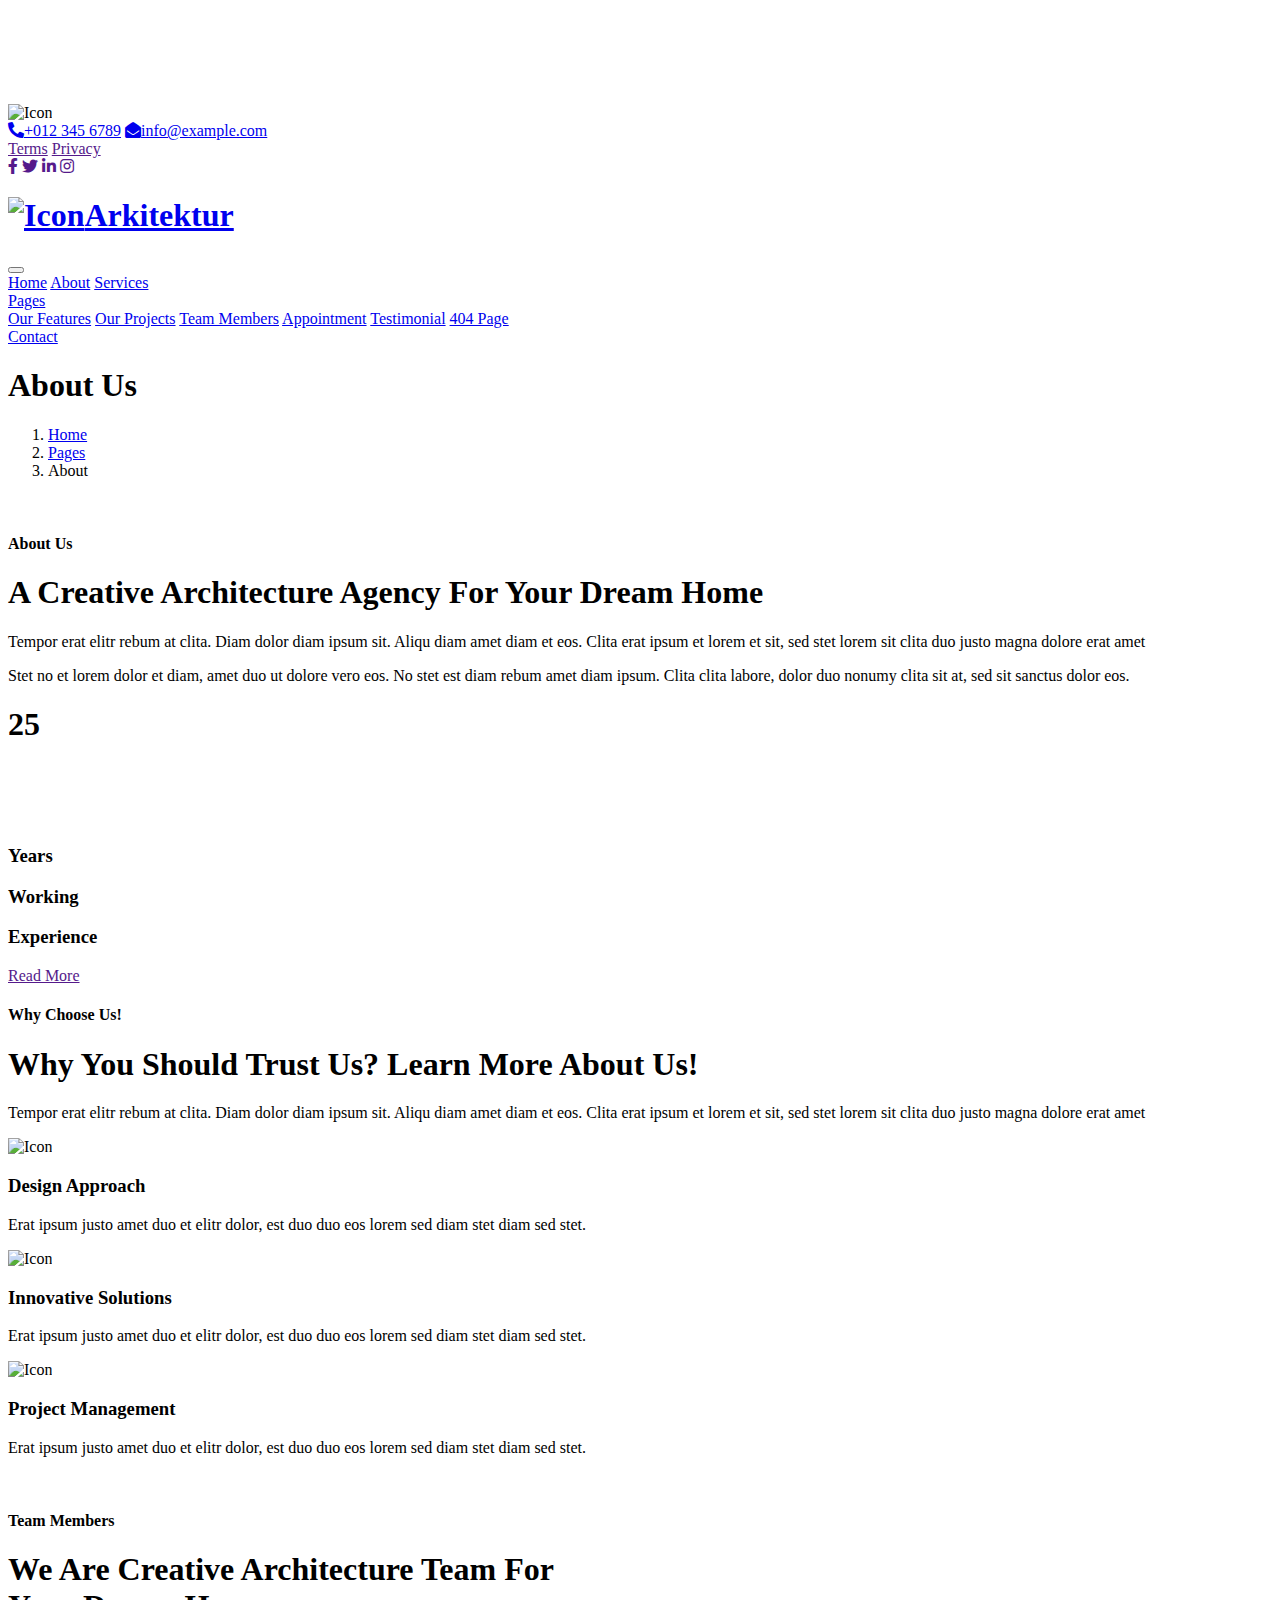
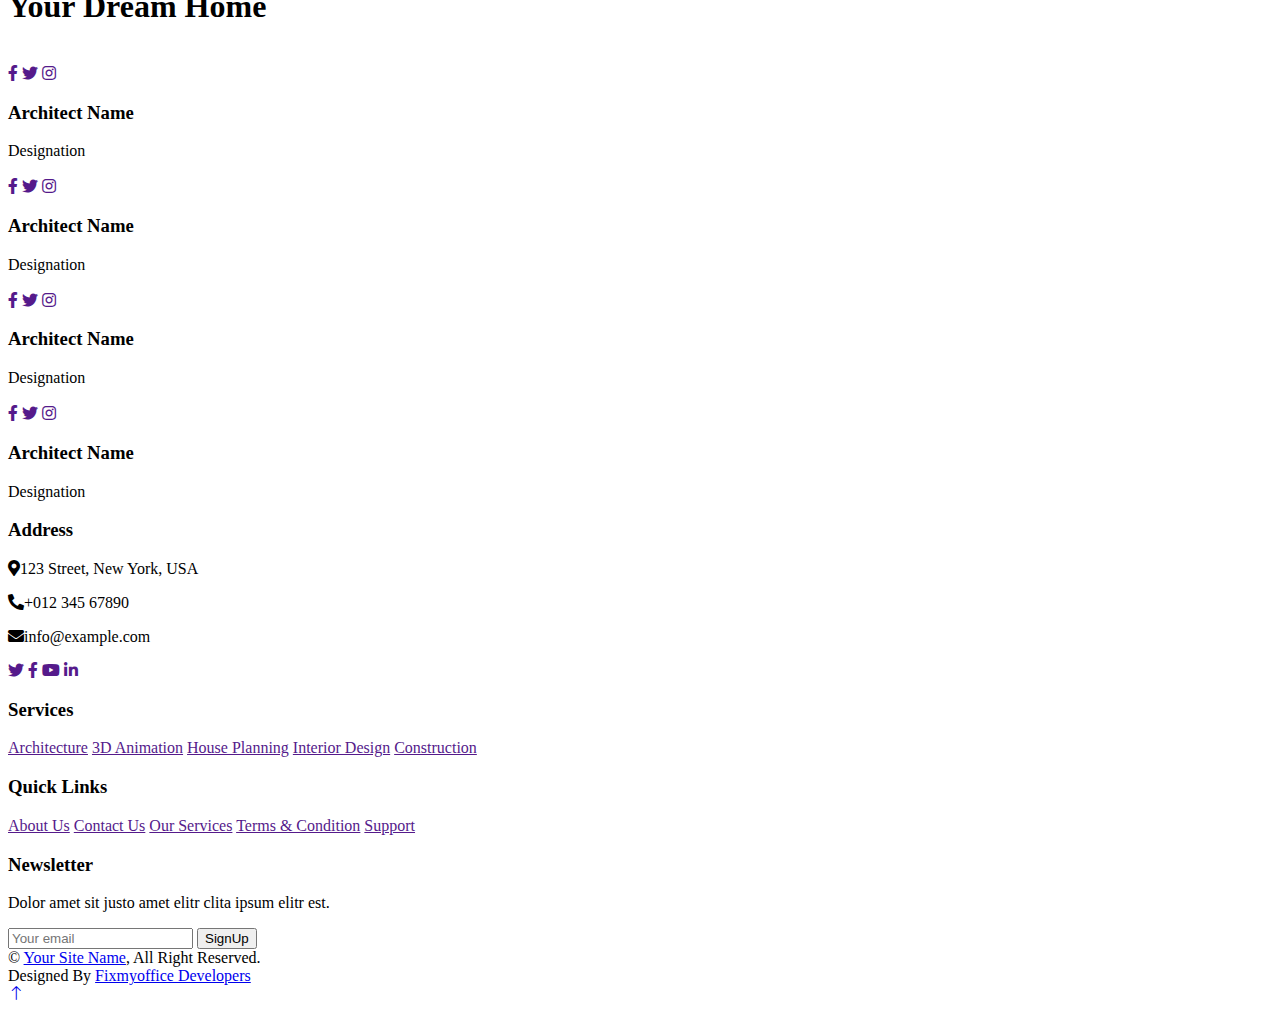
==== about/index.html @ 3dc39985 "first commit" ====
<!DOCTYPE html>
<html lang="en">

<head>
    <meta charset="utf-8">
    <title>Arkitektur - Architecture HTML Template</title>
    <meta content="width=device-width, initial-scale=1.0" name="viewport">
    <meta content="" name="keywords">
    <meta content="" name="description">

    <!-- Favicon -->
    <link href="img/favicon.ico" rel="icon">

    <!-- Google Web Fonts -->
    <link rel="preconnect" href="https://fonts.googleapis.com">
    <link rel="preconnect" href="https://fonts.gstatic.com" crossorigin>
    <link href="https://fonts.googleapis.com/css2?family=Open+Sans:wght@400;500;600&family=Teko:wght@400;500;600&display=swap" rel="stylesheet">

    <!-- Icon Font Stylesheet -->
    <link href="https://cdnjs.cloudflare.com/ajax/libs/font-awesome/5.10.0/css/all.min.css" rel="stylesheet">
    <link href="https://cdn.jsdelivr.net/npm/bootstrap-icons@1.4.1/font/bootstrap-icons.css" rel="stylesheet">

    <!-- Libraries Stylesheet -->
    <link href="lib/animate/animate.min.css" rel="stylesheet">
    <link href="lib/owlcarousel/assets/owl.carousel.min.css" rel="stylesheet">
    <link href="lib/tempusdominus/css/tempusdominus-bootstrap-4.min.css" rel="stylesheet" />

    <!-- Customized Bootstrap Stylesheet -->
    <link href="css/bootstrap.min.css" rel="stylesheet">

    <!-- Template Stylesheet -->
    <link href="css/style.css" rel="stylesheet">
</head>

<body>
    <!-- Spinner Start -->
    <div id="spinner" class="show bg-white position-fixed translate-middle w-100 vh-100 top-50 start-50 d-flex align-items-center justify-content-center">
        <div class="spinner-border position-relative text-primary" style="width: 6rem; height: 6rem;" role="status"></div>
        <img class="position-absolute top-50 start-50 translate-middle" src="img/icons/icon-1.png" alt="Icon">
    </div>
    <!-- Spinner End -->


    <!-- Topbar Start -->
    <div class="container-fluid bg-dark p-0 wow fadeIn" data-wow-delay="0.1s">
        <div class="row gx-0 d-none d-lg-flex">
            <div class="col-lg-7 px-5 text-start">
                <div class="h-100 d-inline-flex align-items-center py-3 me-3">
                    <a class="text-body px-2" href="tel:+0123456789"><i class="fa fa-phone-alt text-primary me-2"></i>+012 345 6789</a>
                    <a class="text-body px-2" href="mailto:info@example.com"><i class="fa fa-envelope-open text-primary me-2"></i>info@example.com</a>
                </div>
            </div>
            <div class="col-lg-5 px-5 text-end">
                <div class="h-100 d-inline-flex align-items-center py-3 me-2">
                    <a class="text-body px-2" href="">Terms</a>
                    <a class="text-body px-2" href="">Privacy</a>
                </div>
                <div class="h-100 d-inline-flex align-items-center">
                    <a class="btn btn-sm-square btn-outline-body me-1" href=""><i class="fab fa-facebook-f"></i></a>
                    <a class="btn btn-sm-square btn-outline-body me-1" href=""><i class="fab fa-twitter"></i></a>
                    <a class="btn btn-sm-square btn-outline-body me-1" href=""><i class="fab fa-linkedin-in"></i></a>
                    <a class="btn btn-sm-square btn-outline-body me-0" href=""><i class="fab fa-instagram"></i></a>
                </div>
            </div>
        </div>
    </div>
    <!-- Topbar End -->


    <!-- Navbar Start -->
    <nav class="navbar navbar-expand-lg bg-white navbar-light sticky-top py-lg-0 px-lg-5 wow fadeIn" data-wow-delay="0.1s">
        <a href="index.html" class="navbar-brand ms-4 ms-lg-0">
            <h1 class="text-primary m-0"><img class="me-3" src="img/icons/icon-1.png" alt="Icon">Arkitektur</h1>
        </a>
        <button type="button" class="navbar-toggler me-4" data-bs-toggle="collapse" data-bs-target="#navbarCollapse">
            <span class="navbar-toggler-icon"></span>
        </button>
        <div class="collapse navbar-collapse" id="navbarCollapse">
            <div class="navbar-nav ms-auto p-4 p-lg-0">
                <a href="index.html" class="nav-item nav-link">Home</a>
                <a href="about.html" class="nav-item nav-link active">About</a>
                <a href="service.html" class="nav-item nav-link">Services</a>
                <div class="nav-item dropdown">
                    <a href="#" class="nav-link dropdown-toggle" data-bs-toggle="dropdown">Pages</a>
                    <div class="dropdown-menu border-0 m-0">
                        <a href="feature.html" class="dropdown-item">Our Features</a>
                        <a href="project.html" class="dropdown-item">Our Projects</a>
                        <a href="team.html" class="dropdown-item">Team Members</a>
                        <a href="appointment.html" class="dropdown-item">Appointment</a>
                        <a href="testimonial.html" class="dropdown-item">Testimonial</a>
                        <a href="404.html" class="dropdown-item">404 Page</a>
                    </div>
                </div>
                <a href="contact.html" class="nav-item nav-link">Contact</a>
            </div>
            
        </div>
    </nav>
    <!-- Navbar End -->


    <!-- Page Header Start -->
    <div class="container-fluid page-header py-5 mb-5 wow fadeIn" data-wow-delay="0.1s">
        <div class="container py-5">
            <h1 class="display-1 text-white animated slideInDown">About Us</h1>
            <nav aria-label="breadcrumb animated slideInDown">
                <ol class="breadcrumb text-uppercase mb-0">
                    <li class="breadcrumb-item"><a class="text-white" href="#">Home</a></li>
                    <li class="breadcrumb-item"><a class="text-white" href="#">Pages</a></li>
                    <li class="breadcrumb-item text-primary active" aria-current="page">About</li>
                </ol>
            </nav>
        </div>
    </div>
    <!-- Page Header End -->


    <!-- About Start -->
    <div class="container-xxl py-5">
        <div class="container">
            <div class="row g-5">
                <div class="col-lg-6 wow fadeIn" data-wow-delay="0.1s">
                    <div class="about-img">
                        <img class="img-fluid" src="img/about-1.png" alt="">
                        <img class="img-fluid" src="img/about-2.png" alt="">
                    </div>
                </div>
                <div class="col-lg-6 wow fadeIn" data-wow-delay="0.5s">
                    <h4 class="section-title">About Us</h4>
                    <h1 class="display-5 mb-4">A Creative Architecture Agency For Your Dream Home</h1>
                    <p>Tempor erat elitr rebum at clita. Diam dolor diam ipsum sit. Aliqu diam amet diam et eos. Clita erat ipsum et lorem et sit, sed stet lorem sit clita duo justo magna dolore erat amet</p>
                    <p class="mb-4">Stet no et lorem dolor et diam, amet duo ut dolore vero eos. No stet est diam rebum amet diam ipsum. Clita clita labore, dolor duo nonumy clita sit at, sed sit sanctus dolor eos.</p>
                    <div class="d-flex align-items-center mb-5">
                        <div class="d-flex flex-shrink-0 align-items-center justify-content-center border border-5 border-primary" style="width: 120px; height: 120px;">
                            <h1 class="display-1 mb-n2" data-toggle="counter-up">25</h1>
                        </div>
                        <div class="ps-4">
                            <h3>Years</h3>
                            <h3>Working</h3>
                            <h3 class="mb-0">Experience</h3>
                        </div>
                    </div>
                    <a class="btn btn-primary py-3 px-5" href="">Read More</a>
                </div>
            </div>
        </div>
    </div>
    <!-- About End -->


    <!-- Feature Start -->
    <div class="container-xxl py-5">
        <div class="container">
            <div class="row g-5">
                <div class="col-lg-6 wow fadeInUp" data-wow-delay="0.1s">
                    <h4 class="section-title">Why Choose Us!</h4>
                    <h1 class="display-5 mb-4">Why You Should Trust Us? Learn More About Us!</h1>
                    <p class="mb-4">Tempor erat elitr rebum at clita. Diam dolor diam ipsum sit. Aliqu diam amet diam et eos. Clita erat ipsum et lorem et sit, sed stet lorem sit clita duo justo magna dolore erat amet</p>
                    <div class="row g-4">
                        <div class="col-12">
                            <div class="d-flex align-items-start">
                                <img class="flex-shrink-0" src="img/icons/icon-2.png" alt="Icon">
                                <div class="ms-4">
                                    <h3>Design Approach</h3>
                                    <p class="mb-0">Erat ipsum justo amet duo et elitr dolor, est duo duo eos lorem sed diam stet diam sed stet.</p>
                                </div>
                            </div>
                        </div>
                        <div class="col-12">
                            <div class="d-flex align-items-start">
                                <img class="flex-shrink-0" src="img/icons/icon-3.png" alt="Icon">
                                <div class="ms-4">
                                    <h3>Innovative Solutions</h3>
                                    <p class="mb-0">Erat ipsum justo amet duo et elitr dolor, est duo duo eos lorem sed diam stet diam sed stet.</p>
                                </div>
                            </div>
                        </div>
                        <div class="col-12">
                            <div class="d-flex align-items-start">
                                <img class="flex-shrink-0" src="img/icons/icon-4.png" alt="Icon">
                                <div class="ms-4">
                                    <h3>Project Management</h3>
                                    <p class="mb-0">Erat ipsum justo amet duo et elitr dolor, est duo duo eos lorem sed diam stet diam sed stet.</p>
                                </div>
                            </div>
                        </div>
                    </div>
                </div>
                <div class="col-lg-6 wow fadeInUp" data-wow-delay="0.5s">
                    <div class="feature-img">
                        <img class="img-fluid" src="img/about-2.png" alt="">
                        <img class="img-fluid" src="img/about-1.png" alt="">
                    </div>
                </div>
            </div>
        </div>
    </div>
    <!-- Feature End -->


    <!-- Team Start -->
    <div class="container-xxl py-5">
        <div class="container">
            <div class="text-center mx-auto mb-5 wow fadeInUp" data-wow-delay="0.1s" style="max-width: 600px;">
                <h4 class="section-title">Team Members</h4>
                <h1 class="display-5 mb-4">We Are Creative Architecture Team For Your Dream Home</h1>
            </div>
            <div class="row g-0 team-items">
                <div class="col-lg-3 col-md-6 wow fadeInUp" data-wow-delay="0.1s">
                    <div class="team-item position-relative">
                        <div class="position-relative">
                            <img class="img-fluid" src="img/team-1.jpg" alt="">
                            <div class="team-social text-center">
                                <a class="btn btn-square" href=""><i class="fab fa-facebook-f"></i></a>
                                <a class="btn btn-square" href=""><i class="fab fa-twitter"></i></a>
                                <a class="btn btn-square" href=""><i class="fab fa-instagram"></i></a>
                            </div>
                        </div>
                        <div class="bg-light text-center p-4">
                            <h3 class="mt-2">Architect Name</h3>
                            <span class="text-primary">Designation</span>
                        </div>
                    </div>
                </div>
                <div class="col-lg-3 col-md-6 wow fadeInUp" data-wow-delay="0.3s">
                    <div class="team-item position-relative">
                        <div class="position-relative">
                            <img class="img-fluid" src="img/team-2.jpg" alt="">
                            <div class="team-social text-center">
                                <a class="btn btn-square" href=""><i class="fab fa-facebook-f"></i></a>
                                <a class="btn btn-square" href=""><i class="fab fa-twitter"></i></a>
                                <a class="btn btn-square" href=""><i class="fab fa-instagram"></i></a>
                            </div>
                        </div>
                        <div class="bg-light text-center p-4">
                            <h3 class="mt-2">Architect Name</h3>
                            <span class="text-primary">Designation</span>
                        </div>
                    </div>
                </div>
                <div class="col-lg-3 col-md-6 wow fadeInUp" data-wow-delay="0.5s">
                    <div class="team-item position-relative">
                        <div class="position-relative">
                            <img class="img-fluid" src="img/team-3.jpg" alt="">
                            <div class="team-social text-center">
                                <a class="btn btn-square" href=""><i class="fab fa-facebook-f"></i></a>
                                <a class="btn btn-square" href=""><i class="fab fa-twitter"></i></a>
                                <a class="btn btn-square" href=""><i class="fab fa-instagram"></i></a>
                            </div>
                        </div>
                        <div class="bg-light text-center p-4">
                            <h3 class="mt-2">Architect Name</h3>
                            <span class="text-primary">Designation</span>
                        </div>
                    </div>
                </div>
                <div class="col-lg-3 col-md-6 wow fadeInUp" data-wow-delay="0.7s">
                    <div class="team-item position-relative">
                        <div class="position-relative">
                            <img class="img-fluid" src="img/team-4.jpg" alt="">
                            <div class="team-social text-center">
                                <a class="btn btn-square" href=""><i class="fab fa-facebook-f"></i></a>
                                <a class="btn btn-square" href=""><i class="fab fa-twitter"></i></a>
                                <a class="btn btn-square" href=""><i class="fab fa-instagram"></i></a>
                            </div>
                        </div>
                        <div class="bg-light text-center p-4">
                            <h3 class="mt-2">Architect Name</h3>
                            <span class="text-primary">Designation</span>
                        </div>
                    </div>
                </div>
            </div>
        </div>
    </div>
    <!-- Team End -->
        

    <!-- Footer Start -->
    <div class="container-fluid bg-dark text-body footer mt-5 pt-5 px-0 wow fadeIn" data-wow-delay="0.1s">
        <div class="container py-5">
            <div class="row g-5">
                <div class="col-lg-3 col-md-6">
                    <h3 class="text-light mb-4">Address</h3>
                    <p class="mb-2"><i class="fa fa-map-marker-alt text-primary me-3"></i>123 Street, New York, USA</p>
                    <p class="mb-2"><i class="fa fa-phone-alt text-primary me-3"></i>+012 345 67890</p>
                    <p class="mb-2"><i class="fa fa-envelope text-primary me-3"></i>info@example.com</p>
                    <div class="d-flex pt-2">
                        <a class="btn btn-square btn-outline-body me-1" href=""><i class="fab fa-twitter"></i></a>
                        <a class="btn btn-square btn-outline-body me-1" href=""><i class="fab fa-facebook-f"></i></a>
                        <a class="btn btn-square btn-outline-body me-1" href=""><i class="fab fa-youtube"></i></a>
                        <a class="btn btn-square btn-outline-body me-0" href=""><i class="fab fa-linkedin-in"></i></a>
                    </div>
                </div>
                <div class="col-lg-3 col-md-6">
                    <h3 class="text-light mb-4">Services</h3>
                    <a class="btn btn-link" href="">Architecture</a>
                    <a class="btn btn-link" href="">3D Animation</a>
                    <a class="btn btn-link" href="">House Planning</a>
                    <a class="btn btn-link" href="">Interior Design</a>
                    <a class="btn btn-link" href="">Construction</a>
                </div>
                <div class="col-lg-3 col-md-6">
                    <h3 class="text-light mb-4">Quick Links</h3>
                    <a class="btn btn-link" href="">About Us</a>
                    <a class="btn btn-link" href="">Contact Us</a>
                    <a class="btn btn-link" href="">Our Services</a>
                    <a class="btn btn-link" href="">Terms & Condition</a>
                    <a class="btn btn-link" href="">Support</a>
                </div>
                <div class="col-lg-3 col-md-6">
                    <h3 class="text-light mb-4">Newsletter</h3>
                    <p>Dolor amet sit justo amet elitr clita ipsum elitr est.</p>
                    <div class="position-relative mx-auto" style="max-width: 400px;">
                        <input class="form-control bg-transparent w-100 py-3 ps-4 pe-5" type="text" placeholder="Your email">
                        <button type="button" class="btn btn-primary py-2 position-absolute top-0 end-0 mt-2 me-2">SignUp</button>
                    </div>
                </div>
            </div>
        </div>
        <div class="container-fluid copyright">
            <div class="container">
                <div class="row">
                    <div class="col-md-6 text-center text-md-start mb-3 mb-md-0">
                        &copy; <a href="#">Your Site Name</a>, All Right Reserved.
                    </div>
                    <div class="col-md-6 text-center text-md-end">
                        
                        Designed By <a href="#">Fixmyoffice Developers</a>
                    </div>
                </div>
            </div>
        </div>
    </div>
    <!-- Footer End -->


    <!-- Back to Top -->
    <a href="#" class="btn btn-lg btn-primary btn-lg-square back-to-top"><i class="bi bi-arrow-up"></i></a>


    <!-- JavaScript Libraries -->
    <script src="https://code.jquery.com/jquery-3.4.1.min.js"></script>
    <script src="https://cdn.jsdelivr.net/npm/bootstrap@5.0.0/dist/js/bootstrap.bundle.min.js"></script>
    <script src="lib/wow/wow.min.js"></script>
    <script src="lib/easing/easing.min.js"></script>
    <script src="lib/waypoints/waypoints.min.js"></script>
    <script src="lib/counterup/counterup.min.js"></script>
    <script src="lib/owlcarousel/owl.carousel.min.js"></script>
    <script src="lib/tempusdominus/js/moment.min.js"></script>
    <script src="lib/tempusdominus/js/moment-timezone.min.js"></script>
    <script src="lib/tempusdominus/js/tempusdominus-bootstrap-4.min.js"></script>

    <!-- Template Javascript -->
    <script src="js/main.js"></script>
</body>

</html>
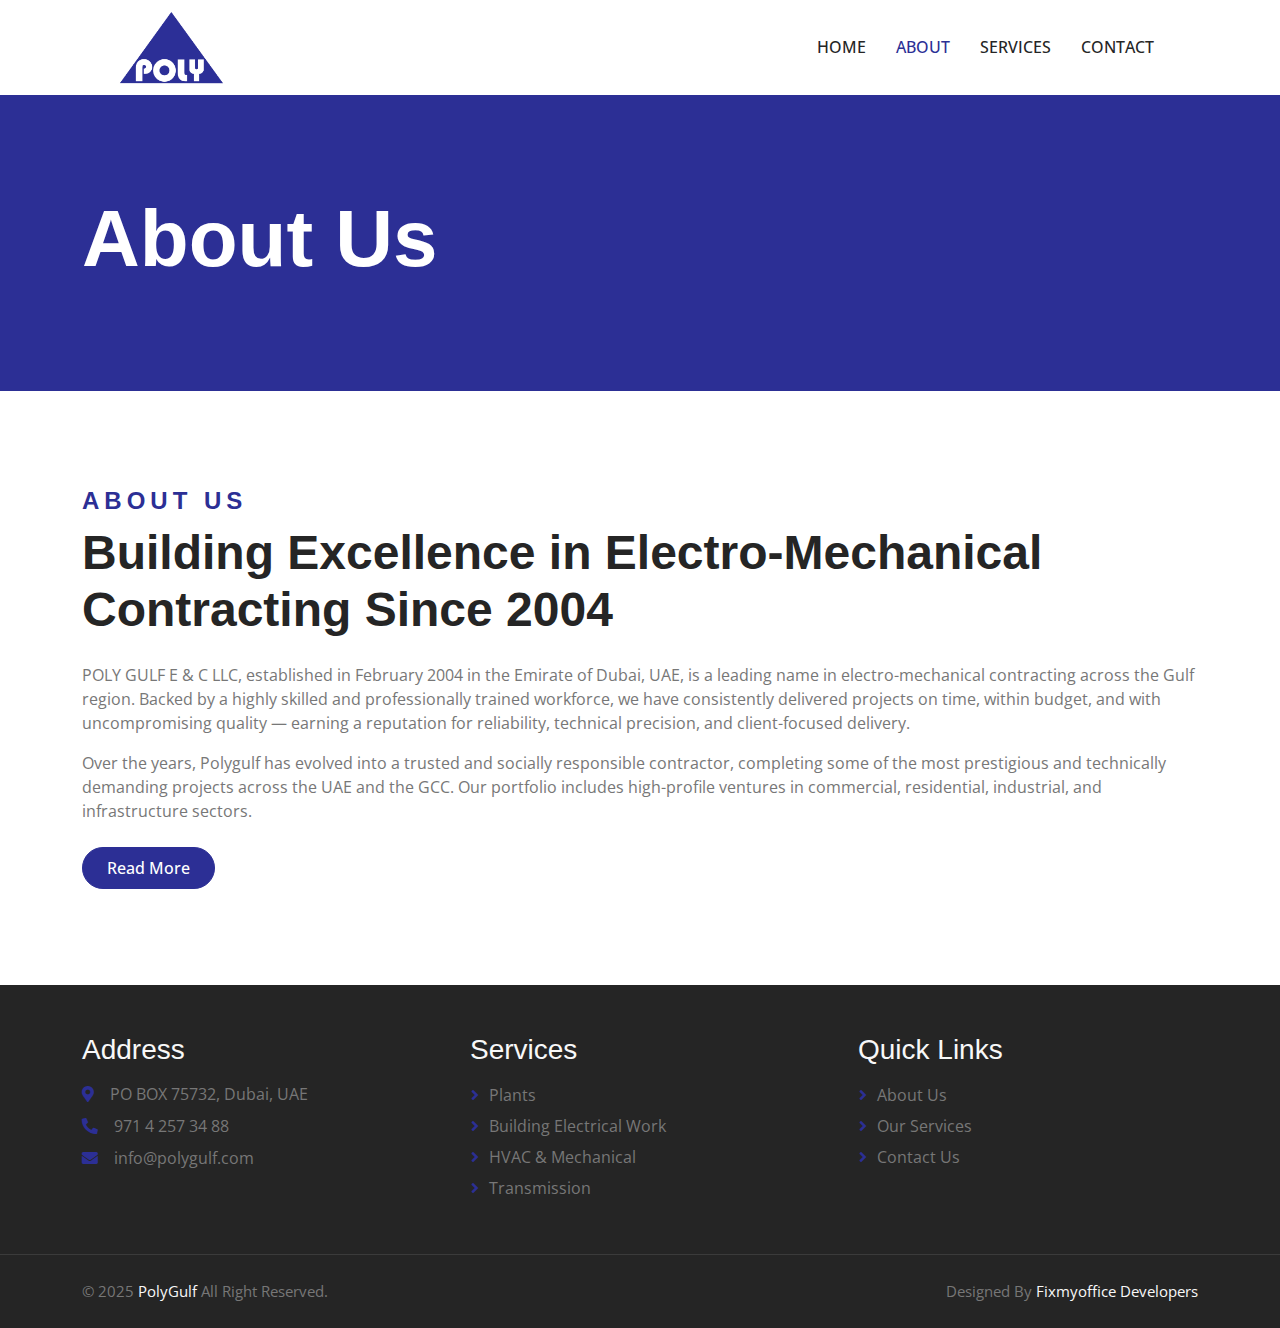
==== commit 8e7c15d9: "Modifications" ====
--- a/about/index.html
+++ b/about/index.html
@@ -1,15 +1,14 @@
-<!DOCTYPE html>
 <html lang="en">
 
 <head>
     <meta charset="utf-8">
-    <title>Arkitektur - Architecture HTML Template</title>
+    <title>Polygulf</title>
     <meta content="width=device-width, initial-scale=1.0" name="viewport">
     <meta content="" name="keywords">
     <meta content="" name="description">
 
     <!-- Favicon -->
-    <link href="img/favicon.ico" rel="icon">
+    <link href="../assets/img/POLYGULF-LOGO.png" rel="icon">
 
     <!-- Google Web Fonts -->
     <link rel="preconnect" href="https://fonts.googleapis.com">
@@ -21,300 +20,111 @@
     <link href="https://cdn.jsdelivr.net/npm/bootstrap-icons@1.4.1/font/bootstrap-icons.css" rel="stylesheet">
 
     <!-- Libraries Stylesheet -->
-    <link href="lib/animate/animate.min.css" rel="stylesheet">
-    <link href="lib/owlcarousel/assets/owl.carousel.min.css" rel="stylesheet">
-    <link href="lib/tempusdominus/css/tempusdominus-bootstrap-4.min.css" rel="stylesheet" />
+    <link href="../assets/lib/tempusdominus/css/tempusdominus-bootstrap-4.min.css" rel="stylesheet" />
 
     <!-- Customized Bootstrap Stylesheet -->
-    <link href="css/bootstrap.min.css" rel="stylesheet">
+    <link href="../assets/css/bootstrap.min.css" rel="stylesheet">
 
     <!-- Template Stylesheet -->
-    <link href="css/style.css" rel="stylesheet">
+    <link href="../assets/css/style.css" rel="stylesheet">
 </head>
 
 <body>
     <!-- Spinner Start -->
     <div id="spinner" class="show bg-white position-fixed translate-middle w-100 vh-100 top-50 start-50 d-flex align-items-center justify-content-center">
-        <div class="spinner-border position-relative text-primary" style="width: 6rem; height: 6rem;" role="status"></div>
-        <img class="position-absolute top-50 start-50 translate-middle" src="img/icons/icon-1.png" alt="Icon">
+        <div class="spinner-border position-relative text-primary" style="width: 10rem; height: 10rem;" role="status"></div>
+        <img class="position-absolute top-50 start-50 translate-middle" src="../assets/img/POLYGULF-LOGO.png" alt="Icon" width="60px">
     </div>
     <!-- Spinner End -->
 
-
-    <!-- Topbar Start -->
-    <div class="container-fluid bg-dark p-0 wow fadeIn" data-wow-delay="0.1s">
-        <div class="row gx-0 d-none d-lg-flex">
-            <div class="col-lg-7 px-5 text-start">
-                <div class="h-100 d-inline-flex align-items-center py-3 me-3">
-                    <a class="text-body px-2" href="tel:+0123456789"><i class="fa fa-phone-alt text-primary me-2"></i>+012 345 6789</a>
-                    <a class="text-body px-2" href="mailto:info@example.com"><i class="fa fa-envelope-open text-primary me-2"></i>info@example.com</a>
-                </div>
-            </div>
-            <div class="col-lg-5 px-5 text-end">
-                <div class="h-100 d-inline-flex align-items-center py-3 me-2">
-                    <a class="text-body px-2" href="">Terms</a>
-                    <a class="text-body px-2" href="">Privacy</a>
-                </div>
-                <div class="h-100 d-inline-flex align-items-center">
-                    <a class="btn btn-sm-square btn-outline-body me-1" href=""><i class="fab fa-facebook-f"></i></a>
-                    <a class="btn btn-sm-square btn-outline-body me-1" href=""><i class="fab fa-twitter"></i></a>
-                    <a class="btn btn-sm-square btn-outline-body me-1" href=""><i class="fab fa-linkedin-in"></i></a>
-                    <a class="btn btn-sm-square btn-outline-body me-0" href=""><i class="fab fa-instagram"></i></a>
-                </div>
-            </div>
-        </div>
-    </div>
-    <!-- Topbar End -->
-
-
     <!-- Navbar Start -->
     <nav class="navbar navbar-expand-lg bg-white navbar-light sticky-top py-lg-0 px-lg-5 wow fadeIn" data-wow-delay="0.1s">
-        <a href="index.html" class="navbar-brand ms-4 ms-lg-0">
-            <h1 class="text-primary m-0"><img class="me-3" src="img/icons/icon-1.png" alt="Icon">Arkitektur</h1>
+        <a href="" class="navbar-brand ms-2 ms-md-5">
+            <h2 class="text-primary m-0 ms-xl-3"><img class="" src="../assets/img/POLYGULF-LOGO.png" alt="Icon" width="120px"></h2>
         </a>
-        <button type="button" class="navbar-toggler me-4" data-bs-toggle="collapse" data-bs-target="#navbarCollapse">
+        <button type="button" class="navbar-toggler me-4 me-md-5" data-bs-toggle="collapse" data-bs-target="#navbarCollapse">
             <span class="navbar-toggler-icon"></span>
         </button>
-        <div class="collapse navbar-collapse" id="navbarCollapse">
+        <div class="collapse navbar-collapse me-0 me-md-5" id="navbarCollapse">
             <div class="navbar-nav ms-auto p-4 p-lg-0">
-                <a href="index.html" class="nav-item nav-link">Home</a>
-                <a href="about.html" class="nav-item nav-link active">About</a>
-                <a href="service.html" class="nav-item nav-link">Services</a>
-                <div class="nav-item dropdown">
-                    <a href="#" class="nav-link dropdown-toggle" data-bs-toggle="dropdown">Pages</a>
-                    <div class="dropdown-menu border-0 m-0">
-                        <a href="feature.html" class="dropdown-item">Our Features</a>
-                        <a href="project.html" class="dropdown-item">Our Projects</a>
-                        <a href="team.html" class="dropdown-item">Team Members</a>
-                        <a href="appointment.html" class="dropdown-item">Appointment</a>
-                        <a href="testimonial.html" class="dropdown-item">Testimonial</a>
-                        <a href="404.html" class="dropdown-item">404 Page</a>
-                    </div>
-                </div>
-                <a href="contact.html" class="nav-item nav-link">Contact</a>
+                <a href="" class="nav-item nav-link">Home</a>
+                <a href="" class="nav-item nav-link active">About</a>
+                <a href="" class="nav-item nav-link">Services</a>
+                <a href="" class="nav-item nav-link">Contact</a>
             </div>
-            
         </div>
     </nav>
     <!-- Navbar End -->
 
-
     <!-- Page Header Start -->
-    <div class="container-fluid page-header py-5 mb-5 wow fadeIn" data-wow-delay="0.1s">
+    <div class="container-fluid page-header py-5 mb-5" data-wow-delay="0.1s" style="background-color: #2c2f95;">
         <div class="container py-5">
-            <h1 class="display-1 text-white animated slideInDown">About Us</h1>
-            <nav aria-label="breadcrumb animated slideInDown">
-                <ol class="breadcrumb text-uppercase mb-0">
-                    <li class="breadcrumb-item"><a class="text-white" href="#">Home</a></li>
-                    <li class="breadcrumb-item"><a class="text-white" href="#">Pages</a></li>
-                    <li class="breadcrumb-item text-primary active" aria-current="page">About</li>
-                </ol>
-            </nav>
+            <h1 class="display-1 text-white">About Us</h1>
         </div>
     </div>
     <!-- Page Header End -->
 
-
     <!-- About Start -->
     <div class="container-xxl py-5">
         <div class="container">
-            <div class="row g-5">
-                <div class="col-lg-6 wow fadeIn" data-wow-delay="0.1s">
-                    <div class="about-img">
-                        <img class="img-fluid" src="img/about-1.png" alt="">
-                        <img class="img-fluid" src="img/about-2.png" alt="">
+            <div class="row justify-content-center">
+                <div class="col-lg-12">
+                    <!-- Section Header -->
+                    <h4 class="section-title text-primary fw-bold">About Us</h4>
+                    <h2 class="display-5 fw-semibold mb-4">Building Excellence in Electro-Mechanical Contracting Since 2004</h2>
+                    
+                    <!-- About Content -->
+                    <div class="about-text">
+                        <p>
+                            POLY GULF E & C LLC, established in February 2004 in the Emirate of Dubai, UAE, is a leading name in electro-mechanical contracting across the Gulf region. Backed by a highly skilled and professionally trained workforce, we have consistently delivered projects on time, within budget, and with uncompromising quality — earning a reputation for reliability, technical precision, and client-focused delivery.
+                        </p>
+                        <p>
+                            Over the years, Polygulf has evolved into a trusted and socially responsible contractor, completing some of the most prestigious and technically demanding projects across the UAE and the GCC. Our portfolio includes high-profile ventures in commercial, residential, industrial, and infrastructure sectors.
+                        </p>
+
+                        <!-- Collapsible Additional Text -->
+                        <div class="collapse" id="moreAboutText">
+                            <p>
+                                Leveraging Korean construction technology and combining it with world-class MEP (Mechanical, Electrical & Plumbing) expertise, we offer a unique synergy of advanced design, efficient execution, and specialized know-how — delivering the Best Available Technology for every project we undertake.
+                            </p>
+                            <p class="mb-4">
+                                With a decade of regional experience and a forward-looking vision, Polygulf continues to expand its footprint in the Gulf, ready to take on larger and more complex assignments — always driven by engineering excellence, integrity, and innovation.
+                            </p>
+                        </div>
+
+                        <!-- Read More Button -->
+                        <button class="btn btn-primary px-4 py-2 rounded-pill mt-2" type="button" data-bs-toggle="collapse" data-bs-target="#moreAboutText" aria-expanded="false" aria-controls="moreAboutText">
+                            Read More
+                        </button>
                     </div>
-                </div>
-                <div class="col-lg-6 wow fadeIn" data-wow-delay="0.5s">
-                    <h4 class="section-title">About Us</h4>
-                    <h1 class="display-5 mb-4">A Creative Architecture Agency For Your Dream Home</h1>
-                    <p>Tempor erat elitr rebum at clita. Diam dolor diam ipsum sit. Aliqu diam amet diam et eos. Clita erat ipsum et lorem et sit, sed stet lorem sit clita duo justo magna dolore erat amet</p>
-                    <p class="mb-4">Stet no et lorem dolor et diam, amet duo ut dolore vero eos. No stet est diam rebum amet diam ipsum. Clita clita labore, dolor duo nonumy clita sit at, sed sit sanctus dolor eos.</p>
-                    <div class="d-flex align-items-center mb-5">
-                        <div class="d-flex flex-shrink-0 align-items-center justify-content-center border border-5 border-primary" style="width: 120px; height: 120px;">
-                            <h1 class="display-1 mb-n2" data-toggle="counter-up">25</h1>
-                        </div>
-                        <div class="ps-4">
-                            <h3>Years</h3>
-                            <h3>Working</h3>
-                            <h3 class="mb-0">Experience</h3>
-                        </div>
-                    </div>
-                    <a class="btn btn-primary py-3 px-5" href="">Read More</a>
                 </div>
             </div>
         </div>
     </div>
     <!-- About End -->
-
-
-    <!-- Feature Start -->
-    <div class="container-xxl py-5">
-        <div class="container">
-            <div class="row g-5">
-                <div class="col-lg-6 wow fadeInUp" data-wow-delay="0.1s">
-                    <h4 class="section-title">Why Choose Us!</h4>
-                    <h1 class="display-5 mb-4">Why You Should Trust Us? Learn More About Us!</h1>
-                    <p class="mb-4">Tempor erat elitr rebum at clita. Diam dolor diam ipsum sit. Aliqu diam amet diam et eos. Clita erat ipsum et lorem et sit, sed stet lorem sit clita duo justo magna dolore erat amet</p>
-                    <div class="row g-4">
-                        <div class="col-12">
-                            <div class="d-flex align-items-start">
-                                <img class="flex-shrink-0" src="img/icons/icon-2.png" alt="Icon">
-                                <div class="ms-4">
-                                    <h3>Design Approach</h3>
-                                    <p class="mb-0">Erat ipsum justo amet duo et elitr dolor, est duo duo eos lorem sed diam stet diam sed stet.</p>
-                                </div>
-                            </div>
-                        </div>
-                        <div class="col-12">
-                            <div class="d-flex align-items-start">
-                                <img class="flex-shrink-0" src="img/icons/icon-3.png" alt="Icon">
-                                <div class="ms-4">
-                                    <h3>Innovative Solutions</h3>
-                                    <p class="mb-0">Erat ipsum justo amet duo et elitr dolor, est duo duo eos lorem sed diam stet diam sed stet.</p>
-                                </div>
-                            </div>
-                        </div>
-                        <div class="col-12">
-                            <div class="d-flex align-items-start">
-                                <img class="flex-shrink-0" src="img/icons/icon-4.png" alt="Icon">
-                                <div class="ms-4">
-                                    <h3>Project Management</h3>
-                                    <p class="mb-0">Erat ipsum justo amet duo et elitr dolor, est duo duo eos lorem sed diam stet diam sed stet.</p>
-                                </div>
-                            </div>
-                        </div>
-                    </div>
+        
+    <!-- Footer Start -->
+    <div class="container-fluid bg-dark text-body footer mt-5 px-0 wow fadeIn" data-wow-delay="0.1s">
+        <div class="container py-5">
+            <div class="row g-md-5">
+                <div class="col-lg-4 col-md-6 mb-4 mb-md-0">
+                    <h3 class="text-light mb-3">Address</h3>
+                    <p class="mb-2"><i class="fa fa-map-marker-alt text-primary me-3"></i>PO BOX 75732, Dubai, UAE</p>
+                    <p class="mb-2"><i class="fa fa-phone-alt text-primary me-3"></i>971 4 257 34 88</p>
+                    <p class="mb-2"><i class="fa fa-envelope text-primary me-3"></i>info@polygulf.com</p>
                 </div>
-                <div class="col-lg-6 wow fadeInUp" data-wow-delay="0.5s">
-                    <div class="feature-img">
-                        <img class="img-fluid" src="img/about-2.png" alt="">
-                        <img class="img-fluid" src="img/about-1.png" alt="">
-                    </div>
+                <div class="col-lg-4 col-md-6 mb-4 mb-md-0">
+                    <h3 class="text-light mb-3">Services</h3>
+                    <a class="btn btn-link" href="">Plants</a>
+                    <a class="btn btn-link" href="">Building Electrical Work</a>
+                    <a class="btn btn-link" href="">HVAC & Mechanical</a>
+                    <a class="btn btn-link" href="">Transmission</a>
                 </div>
-            </div>
-        </div>
-    </div>
-    <!-- Feature End -->
-
-
-    <!-- Team Start -->
-    <div class="container-xxl py-5">
-        <div class="container">
-            <div class="text-center mx-auto mb-5 wow fadeInUp" data-wow-delay="0.1s" style="max-width: 600px;">
-                <h4 class="section-title">Team Members</h4>
-                <h1 class="display-5 mb-4">We Are Creative Architecture Team For Your Dream Home</h1>
-            </div>
-            <div class="row g-0 team-items">
-                <div class="col-lg-3 col-md-6 wow fadeInUp" data-wow-delay="0.1s">
-                    <div class="team-item position-relative">
-                        <div class="position-relative">
-                            <img class="img-fluid" src="img/team-1.jpg" alt="">
-                            <div class="team-social text-center">
-                                <a class="btn btn-square" href=""><i class="fab fa-facebook-f"></i></a>
-                                <a class="btn btn-square" href=""><i class="fab fa-twitter"></i></a>
-                                <a class="btn btn-square" href=""><i class="fab fa-instagram"></i></a>
-                            </div>
-                        </div>
-                        <div class="bg-light text-center p-4">
-                            <h3 class="mt-2">Architect Name</h3>
-                            <span class="text-primary">Designation</span>
-                        </div>
-                    </div>
-                </div>
-                <div class="col-lg-3 col-md-6 wow fadeInUp" data-wow-delay="0.3s">
-                    <div class="team-item position-relative">
-                        <div class="position-relative">
-                            <img class="img-fluid" src="img/team-2.jpg" alt="">
-                            <div class="team-social text-center">
-                                <a class="btn btn-square" href=""><i class="fab fa-facebook-f"></i></a>
-                                <a class="btn btn-square" href=""><i class="fab fa-twitter"></i></a>
-                                <a class="btn btn-square" href=""><i class="fab fa-instagram"></i></a>
-                            </div>
-                        </div>
-                        <div class="bg-light text-center p-4">
-                            <h3 class="mt-2">Architect Name</h3>
-                            <span class="text-primary">Designation</span>
-                        </div>
-                    </div>
-                </div>
-                <div class="col-lg-3 col-md-6 wow fadeInUp" data-wow-delay="0.5s">
-                    <div class="team-item position-relative">
-                        <div class="position-relative">
-                            <img class="img-fluid" src="img/team-3.jpg" alt="">
-                            <div class="team-social text-center">
-                                <a class="btn btn-square" href=""><i class="fab fa-facebook-f"></i></a>
-                                <a class="btn btn-square" href=""><i class="fab fa-twitter"></i></a>
-                                <a class="btn btn-square" href=""><i class="fab fa-instagram"></i></a>
-                            </div>
-                        </div>
-                        <div class="bg-light text-center p-4">
-                            <h3 class="mt-2">Architect Name</h3>
-                            <span class="text-primary">Designation</span>
-                        </div>
-                    </div>
-                </div>
-                <div class="col-lg-3 col-md-6 wow fadeInUp" data-wow-delay="0.7s">
-                    <div class="team-item position-relative">
-                        <div class="position-relative">
-                            <img class="img-fluid" src="img/team-4.jpg" alt="">
-                            <div class="team-social text-center">
-                                <a class="btn btn-square" href=""><i class="fab fa-facebook-f"></i></a>
-                                <a class="btn btn-square" href=""><i class="fab fa-twitter"></i></a>
-                                <a class="btn btn-square" href=""><i class="fab fa-instagram"></i></a>
-                            </div>
-                        </div>
-                        <div class="bg-light text-center p-4">
-                            <h3 class="mt-2">Architect Name</h3>
-                            <span class="text-primary">Designation</span>
-                        </div>
-                    </div>
-                </div>
-            </div>
-        </div>
-    </div>
-    <!-- Team End -->
-        
-
-    <!-- Footer Start -->
-    <div class="container-fluid bg-dark text-body footer mt-5 pt-5 px-0 wow fadeIn" data-wow-delay="0.1s">
-        <div class="container py-5">
-            <div class="row g-5">
-                <div class="col-lg-3 col-md-6">
-                    <h3 class="text-light mb-4">Address</h3>
-                    <p class="mb-2"><i class="fa fa-map-marker-alt text-primary me-3"></i>123 Street, New York, USA</p>
-                    <p class="mb-2"><i class="fa fa-phone-alt text-primary me-3"></i>+012 345 67890</p>
-                    <p class="mb-2"><i class="fa fa-envelope text-primary me-3"></i>info@example.com</p>
-                    <div class="d-flex pt-2">
-                        <a class="btn btn-square btn-outline-body me-1" href=""><i class="fab fa-twitter"></i></a>
-                        <a class="btn btn-square btn-outline-body me-1" href=""><i class="fab fa-facebook-f"></i></a>
-                        <a class="btn btn-square btn-outline-body me-1" href=""><i class="fab fa-youtube"></i></a>
-                        <a class="btn btn-square btn-outline-body me-0" href=""><i class="fab fa-linkedin-in"></i></a>
-                    </div>
-                </div>
-                <div class="col-lg-3 col-md-6">
-                    <h3 class="text-light mb-4">Services</h3>
-                    <a class="btn btn-link" href="">Architecture</a>
-                    <a class="btn btn-link" href="">3D Animation</a>
-                    <a class="btn btn-link" href="">House Planning</a>
-                    <a class="btn btn-link" href="">Interior Design</a>
-                    <a class="btn btn-link" href="">Construction</a>
-                </div>
-                <div class="col-lg-3 col-md-6">
-                    <h3 class="text-light mb-4">Quick Links</h3>
+                <div class="col-lg-4 col-md-6 mb-4 mb-md-0">
+                    <h3 class="text-light mb-3">Quick Links</h3>
                     <a class="btn btn-link" href="">About Us</a>
+                    <a class="btn btn-link" href="">Our Services</a>
                     <a class="btn btn-link" href="">Contact Us</a>
-                    <a class="btn btn-link" href="">Our Services</a>
-                    <a class="btn btn-link" href="">Terms & Condition</a>
-                    <a class="btn btn-link" href="">Support</a>
-                </div>
-                <div class="col-lg-3 col-md-6">
-                    <h3 class="text-light mb-4">Newsletter</h3>
-                    <p>Dolor amet sit justo amet elitr clita ipsum elitr est.</p>
-                    <div class="position-relative mx-auto" style="max-width: 400px;">
-                        <input class="form-control bg-transparent w-100 py-3 ps-4 pe-5" type="text" placeholder="Your email">
-                        <button type="button" class="btn btn-primary py-2 position-absolute top-0 end-0 mt-2 me-2">SignUp</button>
-                    </div>
                 </div>
             </div>
         </div>
@@ -322,11 +132,11 @@
             <div class="container">
                 <div class="row">
                     <div class="col-md-6 text-center text-md-start mb-3 mb-md-0">
-                        &copy; <a href="#">Your Site Name</a>, All Right Reserved.
+                        &copy; 2025<a href=""> PolyGulf</a> All Right Reserved.
                     </div>
                     <div class="col-md-6 text-center text-md-end">
                         
-                        Designed By <a href="#">Fixmyoffice Developers</a>
+                        Designed By <a href="https://fixmyoffice.com">Fixmyoffice Developers</a>
                     </div>
                 </div>
             </div>
@@ -334,25 +144,38 @@
     </div>
     <!-- Footer End -->
 
-
-    <!-- Back to Top -->
-    <a href="#" class="btn btn-lg btn-primary btn-lg-square back-to-top"><i class="bi bi-arrow-up"></i></a>
-
+    <!-- Custom script -->
+    <script>
+        const readMoreConfigs = [
+            { btnId: "readMoreBtnAbout", collapseId: "moreAboutText" },
+            { btnId: "readMoreBtnWhy", collapseId: "moreWhyChooseText" }
+        ];
+    
+        readMoreConfigs.forEach(({ btnId, collapseId }) => {
+            const btn = document.getElementById(btnId);
+            const collapseEl = document.getElementById(collapseId);
+    
+            collapseEl.addEventListener("shown.bs.collapse", () => {
+                btn.textContent = "Read Less";
+            });
+    
+            collapseEl.addEventListener("hidden.bs.collapse", () => {
+                btn.textContent = "Read More";
+            });
+        });
+    </script>
 
     <!-- JavaScript Libraries -->
     <script src="https://code.jquery.com/jquery-3.4.1.min.js"></script>
     <script src="https://cdn.jsdelivr.net/npm/bootstrap@5.0.0/dist/js/bootstrap.bundle.min.js"></script>
-    <script src="lib/wow/wow.min.js"></script>
-    <script src="lib/easing/easing.min.js"></script>
-    <script src="lib/waypoints/waypoints.min.js"></script>
-    <script src="lib/counterup/counterup.min.js"></script>
-    <script src="lib/owlcarousel/owl.carousel.min.js"></script>
-    <script src="lib/tempusdominus/js/moment.min.js"></script>
-    <script src="lib/tempusdominus/js/moment-timezone.min.js"></script>
-    <script src="lib/tempusdominus/js/tempusdominus-bootstrap-4.min.js"></script>
+    <script src="../assets/lib/waypoints/waypoints.min.js"></script>
+    <script src="../assets/lib/counterup/counterup.min.js"></script>
+    <script src="../assets/lib/tempusdominus/js/moment.min.js"></script>
+    <script src="../assets/lib/tempusdominus/js/moment-timezone.min.js"></script>
+    <script src="../assets/lib/tempusdominus/js/tempusdominus-bootstrap-4.min.js"></script>
 
     <!-- Template Javascript -->
-    <script src="js/main.js"></script>
+    <script src="../assets/js/main.js"></script>
 </body>
 
 </html>--- a/assets/css/style.css
+++ b/assets/css/style.css
@@ -0,0 +1,482 @@
+:root {
+    --primary: #2c2f95;
+    --light: #F8F8F8;
+    --dark: #252525;
+}
+
+h1,
+h2,
+.h1,
+.h2,
+.fw-bold {
+    font-weight: 600 !important;
+}
+
+h3,
+h4,
+.h3,
+.h4,
+.fw-medium {
+    font-weight: 500 !important;
+}
+
+h5,
+h6,
+.h5,
+.h6,
+.fw-normal {
+    font-weight: 400 !important;
+}
+
+.back-to-top {
+    position: fixed;
+    display: none;
+    right: 30px;
+    bottom: 30px;
+    z-index: 99;
+}
+
+
+/*** Spinner ***/
+#spinner {
+    opacity: 0;
+    visibility: hidden;
+    transition: opacity .5s ease-out, visibility 0s linear .5s;
+    z-index: 99999;
+}
+
+
+#spinner.show {
+    transition: opacity .5s ease-out, visibility 0s linear 0s;
+    visibility: visible;
+    opacity: 1;
+}
+#spinner img {
+    width: 120px;
+}
+
+
+/*** Button ***/
+.btn {
+    font-weight: 500;
+    transition: .5s;
+}
+
+.btn.btn-primary,
+.btn.btn-secondary {
+    color: #FFFFFF;
+}
+
+.btn-square {
+    width: 38px;
+    height: 38px;
+}
+
+.btn-sm-square {
+    width: 32px;
+    height: 32px;
+}
+
+.btn-lg-square {
+    width: 48px;
+    height: 48px;
+}
+
+.btn-square,
+.btn-sm-square,
+.btn-lg-square {
+    padding: 0;
+    display: flex;
+    align-items: center;
+    justify-content: center;
+    font-weight: normal;
+}
+
+.btn-outline-body {
+    color: var(--primary);
+    border-color: #777777;
+}
+
+.btn-outline-body:hover {
+    color: #FFFFFF;
+    background: var(--primary);
+    border-color: var(--primary);
+}
+
+
+/*** Navbar ***/
+.navbar .dropdown-toggle::after {
+    border: none;
+    content: "\f107";
+    font-family: "Font Awesome 5 Free";
+    font-weight: 900;
+    vertical-align: middle;
+    margin-left: 8px;
+}
+
+.navbar .navbar-nav .nav-link {
+    margin-right: 30px;
+    padding: 30px 0;
+    color: var(--dark);
+    font-weight: 500;
+    text-transform: uppercase;
+    outline: none;
+}
+
+.navbar .navbar-nav .nav-link:hover,
+.navbar .navbar-nav .nav-link.active {
+    color: var(--primary);
+}
+
+.navbar.sticky-top {
+    top: -100px;
+    transition: .5s;
+}
+
+@media (max-width: 991.98px) {
+    .navbar .navbar-nav .nav-link {
+        margin-right: 0;
+        padding: 10px 0;
+    }
+
+    .navbar .navbar-nav {
+        border-top: 1px solid #EEEEEE;
+    }
+}
+
+@media (min-width: 992px) {
+    .navbar .nav-item .dropdown-menu {
+        display: block;
+        visibility: hidden;
+        top: 100%;
+        transform: rotateX(-75deg);
+        transform-origin: 0% 0%;
+        transition: .5s;
+        opacity: 0;
+    }
+
+    .navbar .nav-item:hover .dropdown-menu {
+        transform: rotateX(0deg);
+        visibility: visible;
+        transition: .5s;
+        opacity: 1;
+    }
+}
+
+
+/*** Header ***/
+.hero-section {
+    background: url(../img/hero.png) no-repeat center center/cover;
+}
+
+
+/*** Section Title ***/
+.section-title {
+    color: var(--primary);
+    font-weight: 600;
+    letter-spacing: 5px;
+    text-transform: uppercase;
+}
+
+
+/*** Facts ***/
+.fact-item .fact-icon {
+    width: 120px;
+    height: 120px;
+    margin-top: -60px;
+    margin-bottom: 1.5rem;
+    display: inline-flex;
+    align-items: center;
+    justify-content: center;
+    background: #FFFFFF;
+    border-radius: 120px;
+    transition: .5s;
+}
+
+.fact-item:hover .fact-icon {
+    background: var(--dark);
+}
+
+.fact-item .fact-icon i {
+    color: var(--primary);
+    transition: .5;
+}
+
+.fact-item:hover .fact-icon i {
+    color: #FFFFFF;
+}
+
+
+/*** About & Feature ***/
+.about-img,
+.feature-img {
+    position: relative;
+    height: 100%;
+    min-height: 400px;
+}
+
+.about-img img,
+.feature-img img {
+    position: absolute;
+    width: 60%;
+    height: 80%;
+    object-fit: cover;
+}
+
+.about-img img:last-child,
+.feature-img img:last-child {
+    margin: 20% 0 0 40%;
+}
+
+.about-img::before,
+.feature-img::before {
+    position: absolute;
+    content: "";
+    width: 60%;
+    height: 80%;
+    top: 10%;
+    left: 20%;
+    border: 5px solid var(--primary);
+    z-index: -1;
+}
+@media (max-width: 768px) {
+    #moreAboutText.collapse:not(.show) {
+        display: none;
+    }
+}
+
+/*** Services ***/
+.service-card {
+    background: #ffffff;
+    border: 1px solid hsl(243, 81%, 92%);
+    overflow: hidden;
+    border-radius: 0.75rem;
+    transition: transform 0.3s ease;
+    min-height: 300px;
+    position: relative;
+    z-index: 1;
+  }
+  
+  .service-bg {
+    position: absolute;
+    top: 0;
+    left: 0;
+    width: 100%;
+    height: 100%;
+    background-size: cover;
+    background-position: center;
+    opacity: 0.3;
+    transition: opacity 0.5s ease-in-out;
+    z-index: 0;
+  }
+  
+  .service-content {
+    position: relative;
+    z-index: 2;
+    color: #000;
+    font-weight: 600;
+    transition: color 0.3s ease;
+  }
+  
+  .service-content img {
+    transition: filter 0.3s;
+  }
+  
+
+
+/*** Project ***/
+.project .nav .nav-link {
+    background: var(--light);
+    transition: .5s;
+}
+
+.project .nav .nav-link.active {
+    background: var(--primary);
+}
+
+.project .nav .nav-link.active h3 {
+    color: #FFFFFF !important;
+}
+
+
+/*** Team ***/
+.team-items {
+    margin: -.75rem;
+}
+
+.team-item {
+    padding: .75rem;
+}
+
+.team-item::after {
+    position: absolute;
+    content: "";
+    width: 100%;
+    height: 0;
+    top: 0;
+    left: 0;
+    background: #FFFFFF;
+    transition: .5s;
+    z-index: -1;
+}
+
+.team-item:hover::after {
+    height: 100%;
+    background: var(--primary);
+}
+
+.team-item .team-social {
+    position: absolute;
+    width: 100%;
+    bottom: -20px;
+    left: 0;
+}
+
+.team-item .team-social .btn {
+    display: inline-flex;
+    margin: 0 2px;
+    color: var(--primary);
+    background: var(--light);
+}
+
+.team-item .team-social .btn:hover {
+    color: #FFFFFF;
+    background: var(--primary);
+}
+
+
+/*** Appointment ***/
+.bootstrap-datetimepicker-widget.bottom {
+    top: auto !important;
+}
+
+.bootstrap-datetimepicker-widget .table * {
+    border-bottom-width: 0px;
+}
+
+.bootstrap-datetimepicker-widget .table th {
+    font-weight: 500;
+}
+
+.bootstrap-datetimepicker-widget.dropdown-menu {
+    padding: 10px;
+    border-radius: 2px;
+}
+
+.bootstrap-datetimepicker-widget table td.active,
+.bootstrap-datetimepicker-widget table td.active:hover {
+    background: var(--primary);
+}
+
+.bootstrap-datetimepicker-widget table td.today::before {
+    border-bottom-color: var(--primary);
+}
+
+
+/*** Testimonial ***/
+.testimonial-carousel {
+    display: flex !important;
+    flex-direction: column-reverse;
+    max-width: 700px;
+    margin: 0 auto;
+}
+
+.testimonial-carousel .owl-dots {
+    height: 100px;
+    display: flex;
+    align-items: center;
+    justify-content: center;
+    margin-bottom: 30px;
+}
+
+.testimonial-carousel .owl-dots .owl-dot {
+    position: relative;
+    width: 60px;
+    height: 60px;
+    margin: 0 5px;
+    transition: .5s;
+}
+
+.testimonial-carousel .owl-dots .owl-dot.active {
+    width: 100px;
+    height: 100px;
+}
+
+.testimonial-carousel .owl-dots .owl-dot::after {
+    position: absolute;
+    width: 40px;
+    height: 40px;
+    bottom: -20px;
+    left: 50%;
+    transform: translateX(-50%);
+    display: flex;
+    align-items: center;
+    justify-content: center;
+    content: "\f10d";
+    font-family: "Font Awesome 5 Free";
+    font-weight: 900;
+    color: var(--primary);
+    background: #FFFFFF;
+    border-radius: 40px;
+    transition: .5s;
+    opacity: 0;
+}
+
+.testimonial-carousel .owl-dots .owl-dot.active::after {
+    opacity: 1;
+}
+
+.testimonial-carousel .owl-dots .owl-dot img {
+    opacity: .4;
+    transition: .5s;
+}
+
+.testimonial-carousel .owl-dots .owl-dot.active img {
+    opacity: 1;
+}
+
+
+/*** Footer ***/
+.footer .btn.btn-link {
+    display: block;
+    margin-bottom: 5px;
+    padding: 0;
+    text-align: left;
+    color: #777777;
+    font-weight: normal;
+    text-transform: capitalize;
+    transition: .3s;
+}
+
+.footer .btn.btn-link::before {
+    position: relative;
+    content: "\f105";
+    font-family: "Font Awesome 5 Free";
+    font-weight: 900;
+    color: var(--primary);
+    margin-right: 10px;
+}
+
+.footer .btn.btn-link:hover {
+    color: var(--primary);
+    letter-spacing: 1px;
+    box-shadow: none;
+}
+
+.footer .form-control {
+    border-color: #777777;
+}
+
+.footer .copyright {
+    padding: 25px 0;
+    font-size: 15px;
+    border-top: 1px solid rgba(256, 256, 256, .1);
+}
+
+.footer .copyright a {
+    color: var(--light);
+}
+
+.footer .copyright a:hover {
+    color: var(--primary);
+}